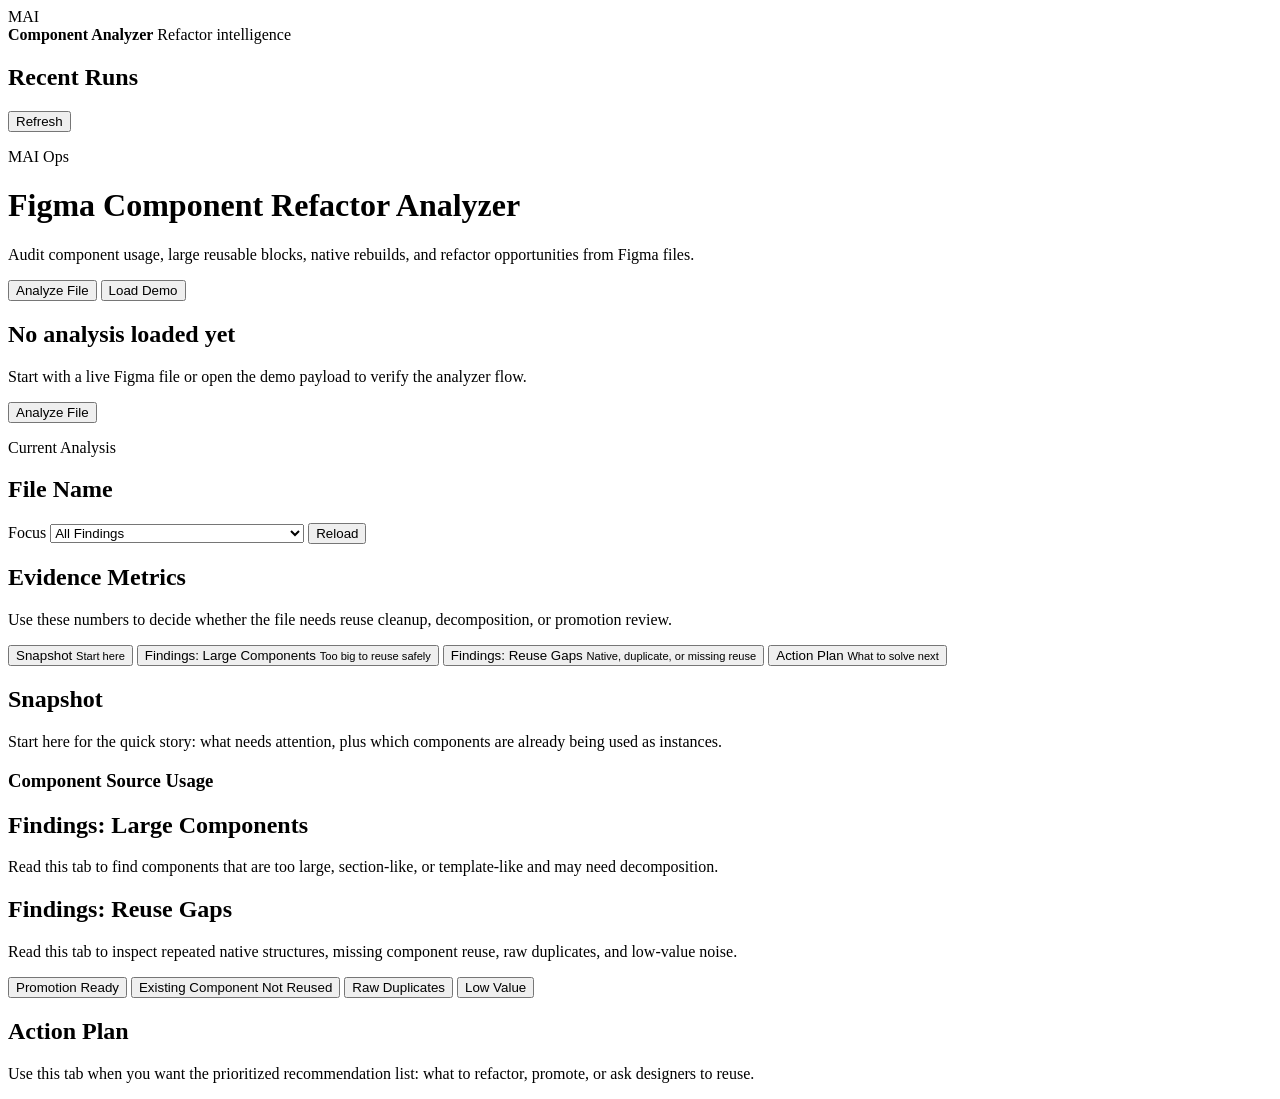
==== component_analyzer/static/index.html @ 2238e090 "initial commit" ====
<!doctype html>
<html lang="en">
  <head>
    <meta charset="utf-8">
    <meta name="viewport" content="width=device-width, initial-scale=1">
    <title>MAI Component Refactor Analyzer</title>
    <link rel="preconnect" href="https://fonts.googleapis.com">
    <link rel="preconnect" href="https://fonts.gstatic.com" crossorigin>
    <link href="https://fonts.googleapis.com/css2?family=IBM+Plex+Sans:wght@400;500;600;700&display=swap" rel="stylesheet">
    <link rel="stylesheet" href="/assets/styles.css">
  </head>
  <body>
    <div class="app-shell">
      <aside class="sidebar">
        <div class="brand">
          <div class="brand-mark">MAI</div>
          <div>
            <strong>Component Analyzer</strong>
            <span>Refactor intelligence</span>
          </div>
        </div>

        <section class="history">
          <div class="history-head">
            <h2>Recent Runs</h2>
            <button id="refresh-history" class="link-button">Refresh</button>
          </div>
          <div id="history-list" class="history-list"></div>
        </section>
      </aside>

      <main class="main">
        <header class="hero">
          <div>
            <p class="eyebrow">MAI Ops</p>
            <h1>Figma Component Refactor Analyzer</h1>
            <p class="hero-copy">
              Audit component usage, large reusable blocks, native rebuilds, and refactor opportunities from Figma files.
            </p>
          </div>
          <div class="hero-actions">
            <button id="open-analyze" class="primary-button">Analyze File</button>
            <button id="load-demo" class="secondary-button">Load Demo</button>
          </div>
        </header>

        <section id="empty-state" class="band empty-state">
          <h2>No analysis loaded yet</h2>
          <p>Start with a live Figma file or open the demo payload to verify the analyzer flow.</p>
          <button id="empty-analyze" class="primary-button" type="button">Analyze File</button>
        </section>

        <section id="analysis-view" class="analysis-view is-hidden">
          <section class="band meta-band">
            <div>
              <p class="eyebrow">Current Analysis</p>
              <h2 id="meta-title">File Name</h2>
              <p id="meta-subtitle" class="meta-subtitle"></p>
            </div>
            <div class="meta-actions">
              <label class="focus-filter" for="findings-focus">
                <span>Focus</span>
                <select id="findings-focus" class="focus-select">
                  <option value="all">All Findings</option>
                  <option value="text_pairing">Text Pairing</option>
                  <option value="component_candidates">Component / Native Frame Candidates</option>
                  <option value="scaffold_shell">Scaffold & Shell Patterns</option>
                  <option value="large_components">Large Components</option>
                  <option value="existing_not_reused">Existing Component Not Reused</option>
                  <option value="repeated_patterns">Repeated Native Patterns</option>
                </select>
              </label>
              <button id="reload-current" class="secondary-button">Reload</button>
            </div>
          </section>

          <section class="band metrics-band">
            <div class="section-head">
              <h2>Evidence Metrics</h2>
              <p>Use these numbers to decide whether the file needs reuse cleanup, decomposition, or promotion review.</p>
            </div>
            <div id="metrics-grid" class="metrics-grid"></div>
          </section>

          <section class="band tabs-band">
            <nav class="nav in-content-nav" role="tablist" aria-label="Analyzer sections">
              <button class="nav-item is-active" data-view="overview" role="tab" aria-selected="true" aria-controls="panel-overview">
                <span>Snapshot</span>
                <small>Start here</small>
              </button>
              <button class="nav-item" data-view="large" role="tab" aria-selected="false" aria-controls="panel-large">
                <span>Findings: Large Components</span>
                <small>Too big to reuse safely</small>
              </button>
              <button class="nav-item" data-view="candidates" role="tab" aria-selected="false" aria-controls="panel-candidates">
                <span>Findings: Reuse Gaps</span>
                <small>Native, duplicate, or missing reuse</small>
              </button>
              <button class="nav-item" data-view="recommendations" role="tab" aria-selected="false" aria-controls="panel-recommendations">
                <span>Action Plan</span>
                <small>What to solve next</small>
              </button>
            </nav>
          </section>

          <section id="panel-overview" class="band tab-panel" data-panel="overview" role="tabpanel">
            <div class="section-head">
              <h2>Snapshot</h2>
              <p>Start here for the quick story: what needs attention, plus which components are already being used as instances.</p>
            </div>
            <div id="recommendation-strip" class="recommendation-strip"></div>
            <div class="section-subhead">
              <h3>Component Source Usage</h3>
            </div>
            <div id="component-source-list" class="stack-list compact-list"></div>
          </section>

          <section id="panel-large" class="band tab-panel panel-hidden" data-panel="large" role="tabpanel" aria-hidden="true">
            <div class="section-head">
              <h2>Findings: Large Components</h2>
              <p>Read this tab to find components that are too large, section-like, or template-like and may need decomposition.</p>
            </div>
            <div id="large-components" class="stack-list"></div>
          </section>

          <section id="panel-candidates" class="band tab-panel panel-hidden" data-panel="candidates" role="tabpanel" aria-hidden="true">
            <div class="section-head">
              <h2>Findings: Reuse Gaps</h2>
              <p>Read this tab to inspect repeated native structures, missing component reuse, raw duplicates, and low-value noise.</p>
            </div>
            <div class="table-toolbar">
              <button class="chip is-active" data-candidate-filter="promotion">Promotion Ready</button>
              <button class="chip" data-candidate-filter="existing">Existing Component Not Reused</button>
              <button class="chip" data-candidate-filter="raw">Raw Duplicates</button>
              <button class="chip" data-candidate-filter="low">Low Value</button>
            </div>
            <div id="candidate-list" class="stack-list"></div>
          </section>

          <section id="panel-recommendations" class="band tab-panel panel-hidden" data-panel="recommendations" role="tabpanel" aria-hidden="true">
            <div class="section-head">
              <h2>Action Plan</h2>
              <p>Use this tab when you want the prioritized recommendation list: what to refactor, promote, or ask designers to reuse.</p>
            </div>
            <div id="action-feed" class="stack-list"></div>
          </section>
        </section>
      </main>
    </div>

    <dialog id="analyze-dialog" class="dialog">
      <form id="analyze-form" method="dialog" class="dialog-form">
        <div class="dialog-head">
          <div>
            <p class="eyebrow">New Analysis</p>
            <h2>Analyze a Figma file</h2>
          </div>
          <button type="button" id="close-dialog" class="icon-button" aria-label="Close">×</button>
        </div>

        <label>
          <span>Figma file key</span>
          <input name="file_key" placeholder="Use demo for local verification" required>
        </label>

        <label>
          <span>Deep compare reference file key</span>
          <input name="reference_file_key" placeholder="Optional and slower: MM+ Master or demo-master">
          <small>Leave this empty for fast instance-source analysis. Use only when checking detached or rebuilt patterns against a master file.</small>
        </label>

        <label class="checkbox-row">
          <input name="enable_reference_compare" type="checkbox">
          <span>Enable deep compare against reference file</span>
        </label>

        <label>
          <span>Figma personal access token</span>
          <input name="token" type="password" placeholder="Optional if FIGMA_TOKEN is set on server">
        </label>

        <div class="form-grid">
          <label>
            <span>Project name</span>
            <input name="project_name" placeholder="MM+, FS+, Maxi Rewards">
          </label>
          <label>
            <span>Platform</span>
            <input name="platform" placeholder="Mobile, Tablet, Web">
          </label>
        </div>

        <div class="dialog-actions">
          <button type="button" id="cancel-dialog" class="secondary-button">Cancel</button>
          <button id="submit-analysis" type="submit" class="primary-button">Start Analysis</button>
        </div>
        <p id="form-status" class="form-status"></p>
      </form>
    </dialog>

    <script src="/assets/app.js"></script>
  </body>
</html>
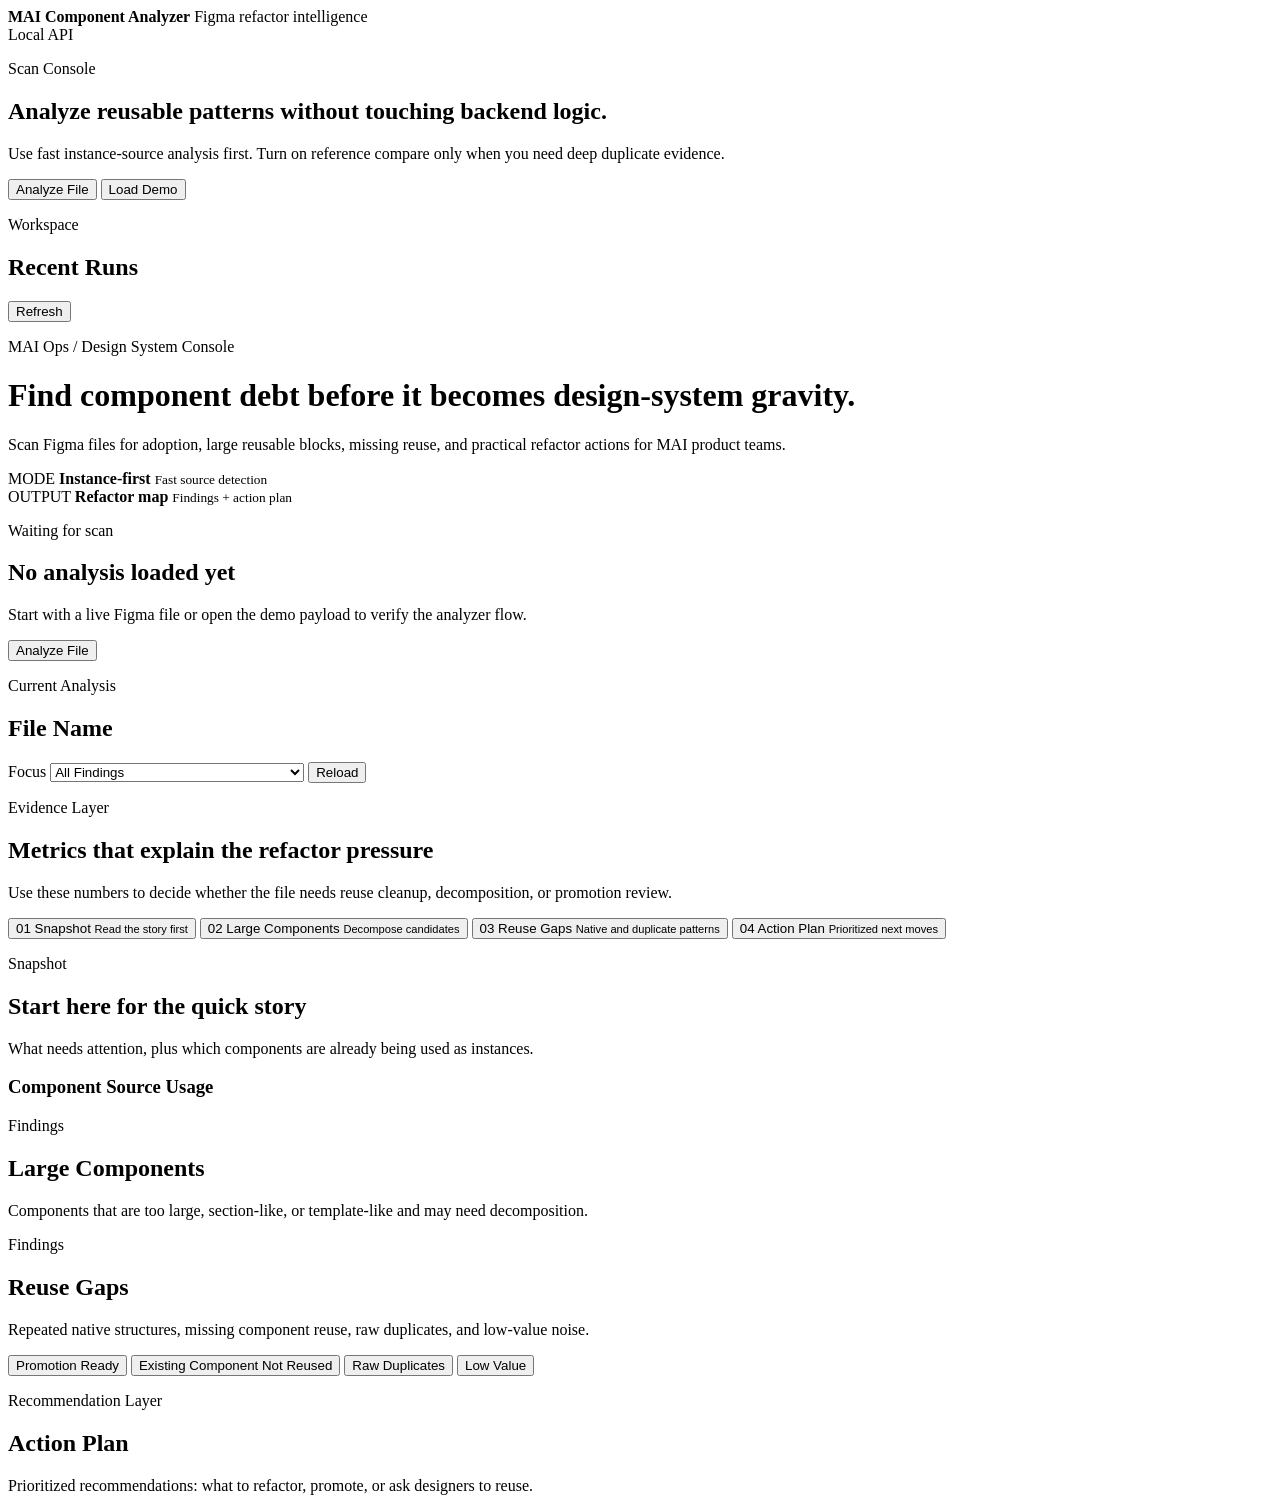
==== commit d1f7a146: "redesign to supabase-like using design-md-supabase skill" ====
--- a/component_analyzer/static/index.html
+++ b/component_analyzer/static/index.html
@@ -6,23 +6,42 @@
     <title>MAI Component Refactor Analyzer</title>
     <link rel="preconnect" href="https://fonts.googleapis.com">
     <link rel="preconnect" href="https://fonts.gstatic.com" crossorigin>
-    <link href="https://fonts.googleapis.com/css2?family=IBM+Plex+Sans:wght@400;500;600;700&display=swap" rel="stylesheet">
+    <link href="https://fonts.googleapis.com/css2?family=Instrument+Sans:wght@400;500;600&family=Source+Code+Pro:wght@400;500&display=swap" rel="stylesheet">
     <link rel="stylesheet" href="/assets/styles.css">
   </head>
   <body>
     <div class="app-shell">
       <aside class="sidebar">
         <div class="brand">
-          <div class="brand-mark">MAI</div>
-          <div>
-            <strong>Component Analyzer</strong>
-            <span>Refactor intelligence</span>
-          </div>
-        </div>
+          <div class="brand-mark" aria-hidden="true">
+            <span></span>
+          </div>
+          <div class="brand-copy">
+            <strong>MAI Component Analyzer</strong>
+            <span>Figma refactor intelligence</span>
+          </div>
+          <div class="system-status">
+            <span class="status-dot"></span>
+            Local API
+          </div>
+        </div>
+
+        <section class="sidebar-card command-card">
+          <p class="eyebrow">Scan Console</p>
+          <h2>Analyze reusable patterns without touching backend logic.</h2>
+          <p>Use fast instance-source analysis first. Turn on reference compare only when you need deep duplicate evidence.</p>
+          <div class="sidebar-actions">
+            <button id="open-analyze" class="primary-button">Analyze File</button>
+            <button id="load-demo" class="secondary-button">Load Demo</button>
+          </div>
+        </section>
 
         <section class="history">
           <div class="history-head">
-            <h2>Recent Runs</h2>
+            <div>
+              <p class="eyebrow">Workspace</p>
+              <h2>Recent Runs</h2>
+            </div>
             <button id="refresh-history" class="link-button">Refresh</button>
           </div>
           <div id="history-list" class="history-list"></div>
@@ -32,26 +51,38 @@
       <main class="main">
         <header class="hero">
           <div>
-            <p class="eyebrow">MAI Ops</p>
-            <h1>Figma Component Refactor Analyzer</h1>
+            <p class="eyebrow">MAI Ops / Design System Console</p>
+            <h1>Find component debt before it becomes design-system gravity.</h1>
             <p class="hero-copy">
-              Audit component usage, large reusable blocks, native rebuilds, and refactor opportunities from Figma files.
+              Scan Figma files for adoption, large reusable blocks, missing reuse, and practical refactor actions for MAI product teams.
             </p>
           </div>
-          <div class="hero-actions">
-            <button id="open-analyze" class="primary-button">Analyze File</button>
-            <button id="load-demo" class="secondary-button">Load Demo</button>
+          <div class="hero-panel" aria-label="Analyzer scope">
+            <div>
+              <span class="console-label">MODE</span>
+              <strong>Instance-first</strong>
+              <small>Fast source detection</small>
+            </div>
+            <div>
+              <span class="console-label">OUTPUT</span>
+              <strong>Refactor map</strong>
+              <small>Findings + action plan</small>
+            </div>
           </div>
         </header>
 
         <section id="empty-state" class="band empty-state">
+          <div class="empty-orb" aria-hidden="true"></div>
+          <p class="eyebrow">Waiting for scan</p>
           <h2>No analysis loaded yet</h2>
           <p>Start with a live Figma file or open the demo payload to verify the analyzer flow.</p>
-          <button id="empty-analyze" class="primary-button" type="button">Analyze File</button>
+          <div class="empty-actions">
+            <button id="empty-analyze" class="primary-button" type="button">Analyze File</button>
+          </div>
         </section>
 
         <section id="analysis-view" class="analysis-view is-hidden">
-          <section class="band meta-band">
+          <section class="band meta-band command-bar">
             <div>
               <p class="eyebrow">Current Analysis</p>
               <h2 id="meta-title">File Name</h2>
@@ -76,7 +107,10 @@
 
           <section class="band metrics-band">
             <div class="section-head">
-              <h2>Evidence Metrics</h2>
+              <div>
+                <p class="eyebrow">Evidence Layer</p>
+                <h2>Metrics that explain the refactor pressure</h2>
+              </div>
               <p>Use these numbers to decide whether the file needs reuse cleanup, decomposition, or promotion review.</p>
             </div>
             <div id="metrics-grid" class="metrics-grid"></div>
@@ -85,28 +119,31 @@
           <section class="band tabs-band">
             <nav class="nav in-content-nav" role="tablist" aria-label="Analyzer sections">
               <button class="nav-item is-active" data-view="overview" role="tab" aria-selected="true" aria-controls="panel-overview">
-                <span>Snapshot</span>
-                <small>Start here</small>
+                <span>01 Snapshot</span>
+                <small>Read the story first</small>
               </button>
               <button class="nav-item" data-view="large" role="tab" aria-selected="false" aria-controls="panel-large">
-                <span>Findings: Large Components</span>
-                <small>Too big to reuse safely</small>
+                <span>02 Large Components</span>
+                <small>Decompose candidates</small>
               </button>
               <button class="nav-item" data-view="candidates" role="tab" aria-selected="false" aria-controls="panel-candidates">
-                <span>Findings: Reuse Gaps</span>
-                <small>Native, duplicate, or missing reuse</small>
+                <span>03 Reuse Gaps</span>
+                <small>Native and duplicate patterns</small>
               </button>
               <button class="nav-item" data-view="recommendations" role="tab" aria-selected="false" aria-controls="panel-recommendations">
-                <span>Action Plan</span>
-                <small>What to solve next</small>
+                <span>04 Action Plan</span>
+                <small>Prioritized next moves</small>
               </button>
             </nav>
           </section>
 
           <section id="panel-overview" class="band tab-panel" data-panel="overview" role="tabpanel">
             <div class="section-head">
-              <h2>Snapshot</h2>
-              <p>Start here for the quick story: what needs attention, plus which components are already being used as instances.</p>
+              <div>
+                <p class="eyebrow">Snapshot</p>
+                <h2>Start here for the quick story</h2>
+              </div>
+              <p>What needs attention, plus which components are already being used as instances.</p>
             </div>
             <div id="recommendation-strip" class="recommendation-strip"></div>
             <div class="section-subhead">
@@ -117,16 +154,22 @@
 
           <section id="panel-large" class="band tab-panel panel-hidden" data-panel="large" role="tabpanel" aria-hidden="true">
             <div class="section-head">
-              <h2>Findings: Large Components</h2>
-              <p>Read this tab to find components that are too large, section-like, or template-like and may need decomposition.</p>
+              <div>
+                <p class="eyebrow">Findings</p>
+                <h2>Large Components</h2>
+              </div>
+              <p>Components that are too large, section-like, or template-like and may need decomposition.</p>
             </div>
             <div id="large-components" class="stack-list"></div>
           </section>
 
           <section id="panel-candidates" class="band tab-panel panel-hidden" data-panel="candidates" role="tabpanel" aria-hidden="true">
             <div class="section-head">
-              <h2>Findings: Reuse Gaps</h2>
-              <p>Read this tab to inspect repeated native structures, missing component reuse, raw duplicates, and low-value noise.</p>
+              <div>
+                <p class="eyebrow">Findings</p>
+                <h2>Reuse Gaps</h2>
+              </div>
+              <p>Repeated native structures, missing component reuse, raw duplicates, and low-value noise.</p>
             </div>
             <div class="table-toolbar">
               <button class="chip is-active" data-candidate-filter="promotion">Promotion Ready</button>
@@ -139,8 +182,11 @@
 
           <section id="panel-recommendations" class="band tab-panel panel-hidden" data-panel="recommendations" role="tabpanel" aria-hidden="true">
             <div class="section-head">
-              <h2>Action Plan</h2>
-              <p>Use this tab when you want the prioritized recommendation list: what to refactor, promote, or ask designers to reuse.</p>
+              <div>
+                <p class="eyebrow">Recommendation Layer</p>
+                <h2>Action Plan</h2>
+              </div>
+              <p>Prioritized recommendations: what to refactor, promote, or ask designers to reuse.</p>
             </div>
             <div id="action-feed" class="stack-list"></div>
           </section>
